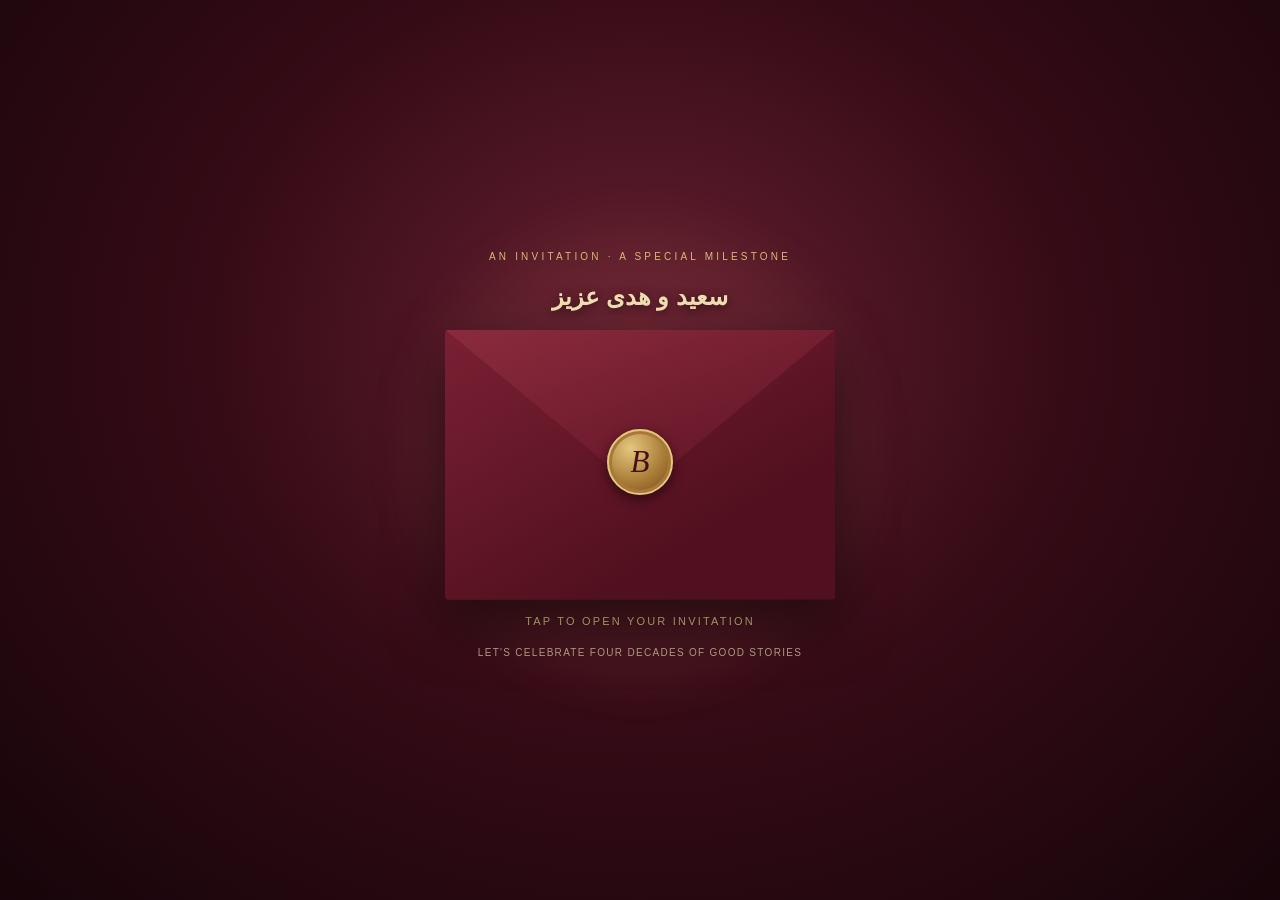
==== saeed-hoda.html @ 1b9e9be3 "saeed-hoda.html" ====
<!doctype html>
<html lang="en"><head><meta charset="utf-8"><meta name="viewport" content="width=device-width, initial-scale=1, viewport-fit=cover"><meta name="theme-color" content="#4b0d1b"><title>Babak’s 40th Birthday</title>
<style>

:root{--wine:#4b0d1b;--wine2:#6b1728;--gold:#c6a15b;--cream:#f5ead8}*{box-sizing:border-box}html,body{margin:0;min-height:100%;background:#21070d;color:var(--cream);font-family:Georgia,'Times New Roman',serif}body{min-height:100svh;display:grid;place-items:center;overflow-x:hidden;background:radial-gradient(ellipse at 50% 38%,#672032 0%,#350b16 48%,#16050a 100%)}.stage{width:min(100%,520px);min-height:100svh;display:flex;flex-direction:column;align-items:center;justify-content:center;padding:22px 16px 28px;position:relative;isolation:isolate}.glow{position:absolute;width:85vw;height:85vw;max-width:460px;max-height:460px;border-radius:50%;background:#9c5b431b;filter:blur(22px);z-index:-1;animation:breathe 5s ease-in-out infinite}@keyframes breathe{50%{transform:scale(1.12);opacity:.55}}.eyebrow{font:10px/1.5 Arial,sans-serif;letter-spacing:.32em;text-transform:uppercase;color:#d6b979;margin-bottom:19px;text-align:center}.envelope-wrap{width:min(90vw,390px);height:min(66vw,270px);min-height:220px;position:relative;perspective:1100px;cursor:pointer;filter:drop-shadow(0 24px 28px #0008);margin:5px 0 15px}.envelope{position:absolute;inset:0;border-radius:5px;background:linear-gradient(145deg,#70192c,#4b0d1b 60%,#350914);overflow:visible}.env-front{position:absolute;inset:0;background:linear-gradient(150deg,#7a2033,#51101f 72%);clip-path:polygon(0 0,50% 55%,100% 0,100% 100%,0 100%);border-radius:4px}.env-side{position:absolute;inset:0;background:linear-gradient(35deg,#3b0914,#661529);clip-path:polygon(0 0,50% 58%,0 100%);border-radius:4px}.env-side.right{clip-path:polygon(100% 0,50% 58%,100% 100%)}.flap{position:absolute;inset:0 0 auto;height:60%;background:linear-gradient(160deg,#8b2b3d,#5b1223);clip-path:polygon(0 0,100% 0,50% 100%);transform-origin:top center;z-index:5;transition:transform 1.05s cubic-bezier(.2,.75,.18,1),z-index .01s .45s;backface-visibility:hidden}.seal{position:absolute;z-index:8;left:50%;top:49%;transform:translate(-50%,-50%);width:66px;height:66px;border-radius:50%;display:grid;place-items:center;background:radial-gradient(circle at 35% 28%,#e4c77e,#a77935 58%,#6f481e);color:#4b0d1b;font-size:31px;font-style:italic;border:2px solid #e2c77d;box-shadow:0 4px 12px #1d0308aa,inset 0 0 0 3px #a77838;transition:opacity .25s,transform .6s}.card-peek{position:absolute;left:5%;right:5%;top:5%;height:90%;background:#f4e8d5;overflow:hidden;border-radius:2px;transition:transform 1s cubic-bezier(.2,.75,.18,1);box-shadow:0 2px 8px #0005}.card-peek img{width:100%;height:100%;object-fit:cover;object-position:center}.open .flap{transform:rotateX(180deg);z-index:1}.open .seal{opacity:0;transform:translate(-50%,-35%) scale(.65);pointer-events:none}.open .card-peek{transform:translateY(-28%);transition-delay:.25s}.open .env-front{opacity:.92}.tap{font:11px Arial,sans-serif;letter-spacing:.2em;text-transform:uppercase;color:#e3c98d;animation:blink 2.1s ease-in-out infinite;text-align:center}@keyframes blink{50%{opacity:.55}}.card-full{display:none;width:100%;margin-top:20px;animation:rise .8s ease both}.opened .card-full{display:block}.opened .envelope-wrap{margin-top:0}.opened .tap{display:none}@keyframes rise{from{opacity:0;transform:translateY(16px)}to{opacity:1;transform:translateY(0)}}.card-frame{background:#f4e8d5;padding:8px;border:1px solid #c5a05b;box-shadow:0 20px 45px #0007;position:relative}.card-frame:before{content:"";position:absolute;inset:14px;border:1px solid #c6a15b;pointer-events:none}.card-frame img{display:block;width:100%;height:auto;position:relative}.actions{display:flex;justify-content:center;gap:10px;flex-wrap:wrap;margin-top:15px}.action{border:1px solid #b99551;background:linear-gradient(135deg,#f2dfb4,#bd9147);color:#3d0a15;text-decoration:none;padding:13px 16px;font:10px Arial,sans-serif;font-weight:bold;letter-spacing:.10em;text-transform:uppercase;border-radius:2px;cursor:pointer}.action.secondary{background:transparent;color:#f2dfb4;border-color:#a77b43}.rsvp{margin:17px 4px 0;text-align:center;font:13px/1.65 Arial,sans-serif;color:#f3e6d2}.rsvp a{color:#e7ca85;text-decoration:none;border-bottom:1px solid #a77b43;padding-bottom:2px}.footer{font:10px Arial,sans-serif;letter-spacing:.13em;color:#bda58a;text-align:center;margin-top:20px}.note{font:10px/1.6 Arial,sans-serif;color:#cbb39a;text-align:center;margin-top:8px}@media(min-width:600px){.stage{padding-top:34px}.opened .card-full{max-width:440px}.opened .envelope-wrap{width:300px;height:200px;min-height:200px}}@media(prefers-reduced-motion:reduce){*,*:before,*:after{animation:none!important;transition:none!important}}

.guest{font:600 24px/1.5 Tahoma,"Vazirmatn","Segoe UI",Arial,sans-serif;color:#f2dfb4;text-align:center;margin:-4px 0 10px;text-shadow:0 2px 10px #0008}.guest[hidden]{display:none}


.countdown{margin:18px 0 0;text-align:center}
.cd-title{font:10px Arial,sans-serif;letter-spacing:.28em;text-transform:uppercase;color:#d6b979;margin-bottom:10px}
.cd-grid{display:grid;grid-template-columns:repeat(4,1fr);gap:8px;direction:ltr}
.cd-box{border:1px solid #a77b43;background:#ffffff0d;border-radius:3px;padding:10px 4px 8px}
.cd-num{display:block;font:600 28px/1.1 Georgia,serif;color:#f2dfb4;font-variant-numeric:tabular-nums}
.cd-lbl{display:block;font:9px/1.5 Arial,sans-serif;letter-spacing:.12em;text-transform:uppercase;color:#cbb39a;margin-top:4px}
.cd-msg{font:600 18px/1.6 Tahoma,Arial,sans-serif;color:#f2dfb4;padding:10px 0}
.cal-title{font:10px Arial,sans-serif;letter-spacing:.28em;text-transform:uppercase;color:#d6b979;text-align:center;margin-top:20px}
</style></head><body><main class="stage" id="stage"><div class="glow"></div><div class="eyebrow">An invitation · A special milestone</div>
<div class="guest" id="guest" dir="rtl" hidden></div>
<div class="envelope-wrap" id="envelope" role="button" tabindex="0" aria-label="Open birthday invitation"><div class="envelope"><div class="card-peek"><img src="invitation.jpg" alt="Babak's birthday invitation card"></div><div class="env-side"></div><div class="env-side right"></div><div class="env-front"></div><div class="flap"></div><div class="seal">B</div></div></div><div class="tap" id="tap">Tap to open your invitation</div>
<section class="card-full" id="cardFull" aria-label="Birthday invitation details"><div class="card-frame"><img src="invitation.jpg" alt="Forty and Fabulous — Babak's 40th Birthday. 10 Aban 1405 at 7 PM, Velenjak, Tehran."></div>
<div class="countdown" id="countdown" dir="rtl"><div class="cd-title">Countdown · شمارش معکوس</div><div class="cd-grid"><div class="cd-box"><span class="cd-num" id="cd-d">--</span><span class="cd-lbl">Days · روز</span></div><div class="cd-box"><span class="cd-num" id="cd-h">--</span><span class="cd-lbl">Hours · ساعت</span></div><div class="cd-box"><span class="cd-num" id="cd-m">--</span><span class="cd-lbl">Min · دقیقه</span></div><div class="cd-box"><span class="cd-num" id="cd-s">--</span><span class="cd-lbl">Sec · ثانیه</span></div></div></div>
<div class="cal-title">Save the date</div>
<div class="actions"><a class="action" href="babak-40-birthday.ics" download="Babak-40th-Birthday.ics">📅 Add to Calendar</a><a class="action secondary" id="gcal" target="_blank" rel="noopener" href="https://calendar.google.com/calendar/render?action=TEMPLATE&text=Babak%27s%2040th%20Birthday%20%C2%B7%20Forty%20%26%20Fabulous&dates=20261101T153000Z%2F20261101T200000Z&location=Velenjak%2C%20Tehran&details=%D8%AA%D9%88%D9%84%D8%AF%20%DB%B4%DB%B0%20%D8%B3%D8%A7%D9%84%DA%AF%DB%8C%20%D8%A8%D8%A7%D8%A8%DA%A9%20%E2%80%94%20%DB%B1%DB%B0%20%D8%A2%D8%A8%D8%A7%D9%86%20%DB%B1%DB%B4%DB%B0%DB%B5%0Ahttps%3A%2F%2Fnshn.ir%2FrbvfFSYxODaZ">Google Calendar ↗</a></div>
<div class="actions"><a class="action" href="https://nshn.ir/rbvfFSYxODaZ" target="_blank" rel="noopener">Open venue in Neshan ↗</a><button class="action secondary" id="musicBtn" type="button">♫ Play lounge jazz</button><button class="action secondary" id="againBtn" type="button">Close card</button></div>
<p class="rsvp" dir="rtl">بی‌صبرانه منتظر حضورت هستم ❤️<br><span>اما اگر امکان حضور در این شب ویژه را ندارید، لطفاً از طریق <a href="https://wa.me/qr/4YUAFUC2MGG6I1" target="_blank" rel="noopener">واتس‌اپ</a> به من اطلاع دهید. ممنونم.</span></p><div class="actions"><a class="action" href="https://wa.me/qr/4YUAFUC2MGG6I1" target="_blank" rel="noopener">WhatsApp RSVP ↗</a></div><div class="note">The music starts automatically when you open the envelope.</div></section><div class="footer">LET'S CELEBRATE FOUR DECADES OF GOOD STORIES</div><audio autoplay loop playsinline id="jazz" src="birthday-music.mp3" preload="auto" loop></audio></main>
<script>window.GUEST_NAME="سعید و هدی عزیز";</script>
<script>
const stage=document.getElementById('stage'),envelope=document.getElementById('envelope'),jazz=document.getElementById('jazz'),musicBtn=document.getElementById('musicBtn');
let opened=false,userPaused=false;

/* Guest name: from the link (?to=Name) or from window.GUEST_NAME set in a guest page */
(function(){
  const q=new URLSearchParams(location.search).get('to');
  const name=(q&&q.trim())||window.GUEST_NAME||'';
  const el=document.getElementById('guest');
  if(name){el.textContent=name;el.hidden=false;document.title='دعوت‌نامه · '+name}
})();

function setBtn(){musicBtn.textContent=jazz.paused?'♫ Play lounge jazz':'♫ Pause music'}
async function startMusic(){
  if(userPaused||!jazz.paused)return true;
  try{jazz.volume=0.85;await jazz.play();setBtn();return true}catch(e){return false}
}
/* Try autoplay on load; browsers usually block it, so also start on the first touch/click/key */
window.addEventListener('load',()=>{startMusic()});
const evs=['pointerdown','touchend','click','keydown'];
evs.forEach(ev=>window.addEventListener(ev,function once(){
  startMusic().then(ok=>{if(ok)evs.forEach(e=>window.removeEventListener(e,once,true))});
},true));

function openCard(){if(opened)return;opened=true;stage.classList.add('open');setTimeout(()=>stage.classList.add('opened'),650);startMusic()}
function closeCard(){opened=false;stage.classList.remove('opened','open')}
envelope.addEventListener('click',openCard);
envelope.addEventListener('keydown',e=>{if(e.key==='Enter'||e.key===' '){e.preventDefault();openCard()}});
document.getElementById('againBtn').addEventListener('click',closeCard);
musicBtn.addEventListener('click',async()=>{
  if(!jazz.paused){userPaused=true;jazz.pause();setBtn();return}
  userPaused=false;await startMusic();setBtn()
});
jazz.addEventListener('play',setBtn);jazz.addEventListener('pause',setBtn);
document.addEventListener('visibilitychange',()=>{if(document.hidden)jazz.pause();else if(!userPaused&&opened)startMusic()});


/* ===== Countdown to 10 Aban 1405 (1 Nov 2026), 19:00 Tehran time (UTC+3:30) ===== */
(function(){
  const START=Date.UTC(2026,10,1,15,30,0), END=Date.UTC(2026,10,1,20,0,0);
  const box=document.getElementById('countdown'); if(!box)return;
  const p=n=>String(n).padStart(2,'0');
  function tick(){
    const now=Date.now(), d=START-now;
    if(now>=END){box.innerHTML='<div class="cd-msg">ممنون که این شب را با ما جشن گرفتید ❤️<br><small>Thank you for celebrating with us</small></div>';return}
    if(now>=START){box.innerHTML='<div class="cd-msg">امشب، شب جشن است! 🥂<br><small>Tonight is the night</small></div>';return}
    const days=Math.floor(d/864e5),h=Math.floor(d%864e5/36e5),m=Math.floor(d%36e5/6e4),s=Math.floor(d%6e4/1e3);
    document.getElementById('cd-d').textContent=days;
    document.getElementById('cd-h').textContent=p(h);
    document.getElementById('cd-m').textContent=p(m);
    document.getElementById('cd-s').textContent=p(s);
  }
  tick(); setInterval(tick,1000);
})();
</script></body></html>
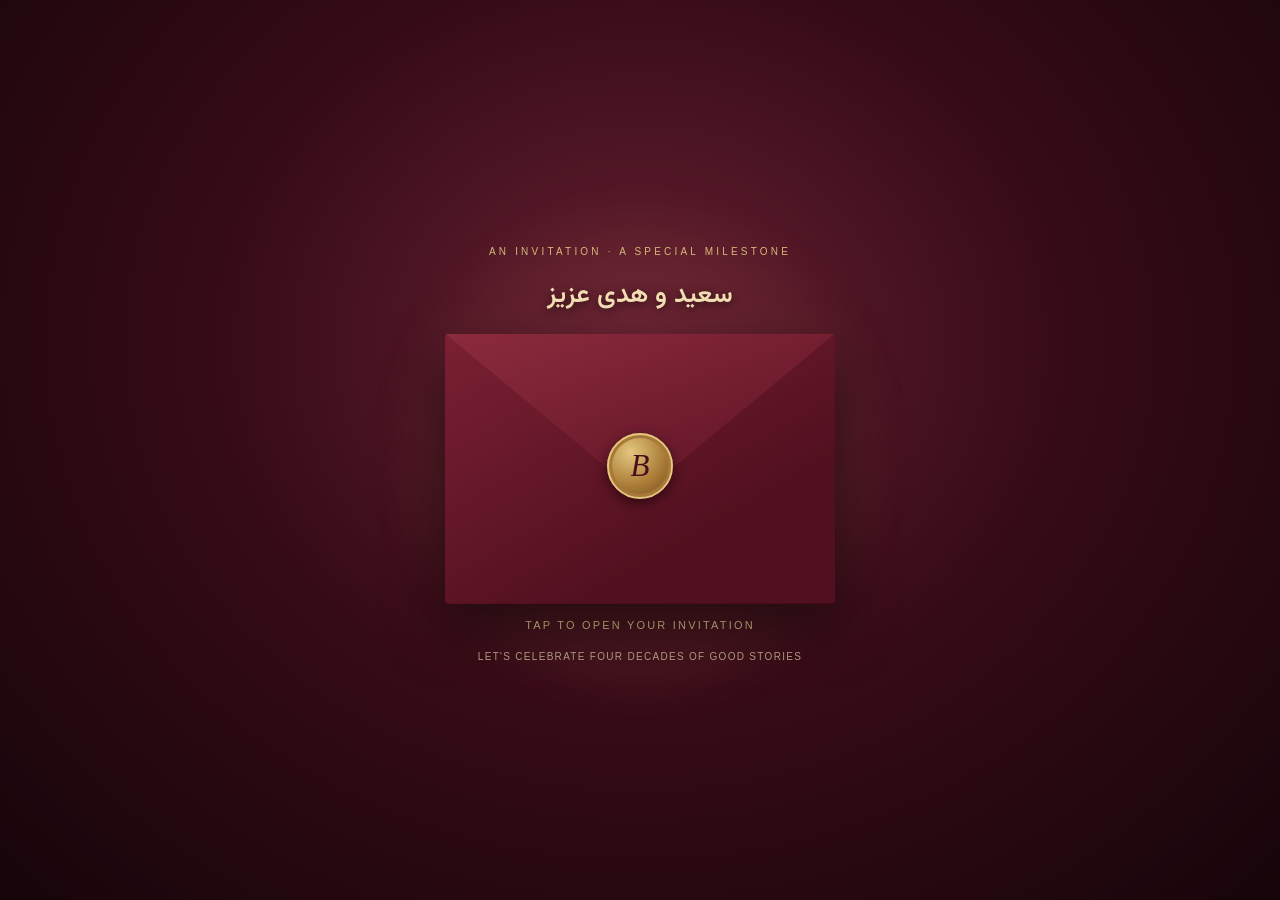
==== commit b5f0ebc1: "saeed-hoda.html" ====
--- a/saeed-hoda.html
+++ b/saeed-hoda.html
@@ -1,5 +1,6 @@
 <!doctype html>
 <html lang="en"><head><meta charset="utf-8"><meta name="viewport" content="width=device-width, initial-scale=1, viewport-fit=cover"><meta name="theme-color" content="#4b0d1b"><title>Babak’s 40th Birthday</title>
+<link rel="preconnect" href="https://fonts.googleapis.com"><link rel="preconnect" href="https://fonts.gstatic.com" crossorigin><link href="https://fonts.googleapis.com/css2?family=Vazirmatn:wght@400;600;700&display=swap" rel="stylesheet">
 <style>
 
 :root{--wine:#4b0d1b;--wine2:#6b1728;--gold:#c6a15b;--cream:#f5ead8}*{box-sizing:border-box}html,body{margin:0;min-height:100%;background:#21070d;color:var(--cream);font-family:Georgia,'Times New Roman',serif}body{min-height:100svh;display:grid;place-items:center;overflow-x:hidden;background:radial-gradient(ellipse at 50% 38%,#672032 0%,#350b16 48%,#16050a 100%)}.stage{width:min(100%,520px);min-height:100svh;display:flex;flex-direction:column;align-items:center;justify-content:center;padding:22px 16px 28px;position:relative;isolation:isolate}.glow{position:absolute;width:85vw;height:85vw;max-width:460px;max-height:460px;border-radius:50%;background:#9c5b431b;filter:blur(22px);z-index:-1;animation:breathe 5s ease-in-out infinite}@keyframes breathe{50%{transform:scale(1.12);opacity:.55}}.eyebrow{font:10px/1.5 Arial,sans-serif;letter-spacing:.32em;text-transform:uppercase;color:#d6b979;margin-bottom:19px;text-align:center}.envelope-wrap{width:min(90vw,390px);height:min(66vw,270px);min-height:220px;position:relative;perspective:1100px;cursor:pointer;filter:drop-shadow(0 24px 28px #0008);margin:5px 0 15px}.envelope{position:absolute;inset:0;border-radius:5px;background:linear-gradient(145deg,#70192c,#4b0d1b 60%,#350914);overflow:visible}.env-front{position:absolute;inset:0;background:linear-gradient(150deg,#7a2033,#51101f 72%);clip-path:polygon(0 0,50% 55%,100% 0,100% 100%,0 100%);border-radius:4px}.env-side{position:absolute;inset:0;background:linear-gradient(35deg,#3b0914,#661529);clip-path:polygon(0 0,50% 58%,0 100%);border-radius:4px}.env-side.right{clip-path:polygon(100% 0,50% 58%,100% 100%)}.flap{position:absolute;inset:0 0 auto;height:60%;background:linear-gradient(160deg,#8b2b3d,#5b1223);clip-path:polygon(0 0,100% 0,50% 100%);transform-origin:top center;z-index:5;transition:transform 1.05s cubic-bezier(.2,.75,.18,1),z-index .01s .45s;backface-visibility:hidden}.seal{position:absolute;z-index:8;left:50%;top:49%;transform:translate(-50%,-50%);width:66px;height:66px;border-radius:50%;display:grid;place-items:center;background:radial-gradient(circle at 35% 28%,#e4c77e,#a77935 58%,#6f481e);color:#4b0d1b;font-size:31px;font-style:italic;border:2px solid #e2c77d;box-shadow:0 4px 12px #1d0308aa,inset 0 0 0 3px #a77838;transition:opacity .25s,transform .6s}.card-peek{position:absolute;left:5%;right:5%;top:5%;height:90%;background:#f4e8d5;overflow:hidden;border-radius:2px;transition:transform 1s cubic-bezier(.2,.75,.18,1);box-shadow:0 2px 8px #0005}.card-peek img{width:100%;height:100%;object-fit:cover;object-position:center}.open .flap{transform:rotateX(180deg);z-index:1}.open .seal{opacity:0;transform:translate(-50%,-35%) scale(.65);pointer-events:none}.open .card-peek{transform:translateY(-28%);transition-delay:.25s}.open .env-front{opacity:.92}.tap{font:11px Arial,sans-serif;letter-spacing:.2em;text-transform:uppercase;color:#e3c98d;animation:blink 2.1s ease-in-out infinite;text-align:center}@keyframes blink{50%{opacity:.55}}.card-full{display:none;width:100%;margin-top:20px;animation:rise .8s ease both}.opened .card-full{display:block}.opened .envelope-wrap{margin-top:0}.opened .tap{display:none}@keyframes rise{from{opacity:0;transform:translateY(16px)}to{opacity:1;transform:translateY(0)}}.card-frame{background:#f4e8d5;padding:8px;border:1px solid #c5a05b;box-shadow:0 20px 45px #0007;position:relative}.card-frame:before{content:"";position:absolute;inset:14px;border:1px solid #c6a15b;pointer-events:none}.card-frame img{display:block;width:100%;height:auto;position:relative}.actions{display:flex;justify-content:center;gap:10px;flex-wrap:wrap;margin-top:15px}.action{border:1px solid #b99551;background:linear-gradient(135deg,#f2dfb4,#bd9147);color:#3d0a15;text-decoration:none;padding:13px 16px;font:10px Arial,sans-serif;font-weight:bold;letter-spacing:.10em;text-transform:uppercase;border-radius:2px;cursor:pointer}.action.secondary{background:transparent;color:#f2dfb4;border-color:#a77b43}.rsvp{margin:17px 4px 0;text-align:center;font:13px/1.65 Arial,sans-serif;color:#f3e6d2}.rsvp a{color:#e7ca85;text-decoration:none;border-bottom:1px solid #a77b43;padding-bottom:2px}.footer{font:10px Arial,sans-serif;letter-spacing:.13em;color:#bda58a;text-align:center;margin-top:20px}.note{font:10px/1.6 Arial,sans-serif;color:#cbb39a;text-align:center;margin-top:8px}@media(min-width:600px){.stage{padding-top:34px}.opened .card-full{max-width:440px}.opened .envelope-wrap{width:300px;height:200px;min-height:200px}}@media(prefers-reduced-motion:reduce){*,*:before,*:after{animation:none!important;transition:none!important}}
@@ -15,11 +16,18 @@
 .cd-lbl{display:block;font:9px/1.5 Arial,sans-serif;letter-spacing:.12em;text-transform:uppercase;color:#cbb39a;margin-top:4px}
 .cd-msg{font:600 18px/1.6 Tahoma,Arial,sans-serif;color:#f2dfb4;padding:10px 0}
 .cal-title{font:10px Arial,sans-serif;letter-spacing:.28em;text-transform:uppercase;color:#d6b979;text-align:center;margin-top:20px}
+
+.guest,.rsvp,.cd-msg,.fa{font-family:"Vazirmatn",Tahoma,"Segoe UI",Arial,sans-serif}
+.guest{font-weight:600;font-size:26px;line-height:1.7;letter-spacing:0}
+.rsvp{font-size:14px;line-height:2;letter-spacing:0}
+.rsvp span{font-weight:400}
+.cd-msg{font-weight:600;letter-spacing:0}
+.fa{letter-spacing:0;text-transform:none;font-size:12px}
 </style></head><body><main class="stage" id="stage"><div class="glow"></div><div class="eyebrow">An invitation · A special milestone</div>
 <div class="guest" id="guest" dir="rtl" hidden></div>
 <div class="envelope-wrap" id="envelope" role="button" tabindex="0" aria-label="Open birthday invitation"><div class="envelope"><div class="card-peek"><img src="invitation.jpg" alt="Babak's birthday invitation card"></div><div class="env-side"></div><div class="env-side right"></div><div class="env-front"></div><div class="flap"></div><div class="seal">B</div></div></div><div class="tap" id="tap">Tap to open your invitation</div>
 <section class="card-full" id="cardFull" aria-label="Birthday invitation details"><div class="card-frame"><img src="invitation.jpg" alt="Forty and Fabulous — Babak's 40th Birthday. 10 Aban 1405 at 7 PM, Velenjak, Tehran."></div>
-<div class="countdown" id="countdown" dir="rtl"><div class="cd-title">Countdown · شمارش معکوس</div><div class="cd-grid"><div class="cd-box"><span class="cd-num" id="cd-d">--</span><span class="cd-lbl">Days · روز</span></div><div class="cd-box"><span class="cd-num" id="cd-h">--</span><span class="cd-lbl">Hours · ساعت</span></div><div class="cd-box"><span class="cd-num" id="cd-m">--</span><span class="cd-lbl">Min · دقیقه</span></div><div class="cd-box"><span class="cd-num" id="cd-s">--</span><span class="cd-lbl">Sec · ثانیه</span></div></div></div>
+<div class="countdown" id="countdown" dir="rtl"><div class="cd-title">Countdown · <span class="fa">شمارش معکوس</span></div><div class="cd-grid"><div class="cd-box"><span class="cd-num" id="cd-d">--</span><span class="cd-lbl">Days</span></div><div class="cd-box"><span class="cd-num" id="cd-h">--</span><span class="cd-lbl">Hours</span></div><div class="cd-box"><span class="cd-num" id="cd-m">--</span><span class="cd-lbl">Min</span></div><div class="cd-box"><span class="cd-num" id="cd-s">--</span><span class="cd-lbl">Sec</span></div></div></div>
 <div class="cal-title">Save the date</div>
 <div class="actions"><a class="action" href="babak-40-birthday.ics" download="Babak-40th-Birthday.ics">📅 Add to Calendar</a><a class="action secondary" id="gcal" target="_blank" rel="noopener" href="https://calendar.google.com/calendar/render?action=TEMPLATE&text=Babak%27s%2040th%20Birthday%20%C2%B7%20Forty%20%26%20Fabulous&dates=20261101T153000Z%2F20261101T200000Z&location=Velenjak%2C%20Tehran&details=%D8%AA%D9%88%D9%84%D8%AF%20%DB%B4%DB%B0%20%D8%B3%D8%A7%D9%84%DA%AF%DB%8C%20%D8%A8%D8%A7%D8%A8%DA%A9%20%E2%80%94%20%DB%B1%DB%B0%20%D8%A2%D8%A8%D8%A7%D9%86%20%DB%B1%DB%B4%DB%B0%DB%B5%0Ahttps%3A%2F%2Fnshn.ir%2FrbvfFSYxODaZ">Google Calendar ↗</a></div>
 <div class="actions"><a class="action" href="https://nshn.ir/rbvfFSYxODaZ" target="_blank" rel="noopener">Open venue in Neshan ↗</a><button class="action secondary" id="musicBtn" type="button">♫ Play lounge jazz</button><button class="action secondary" id="againBtn" type="button">Close card</button></div>
